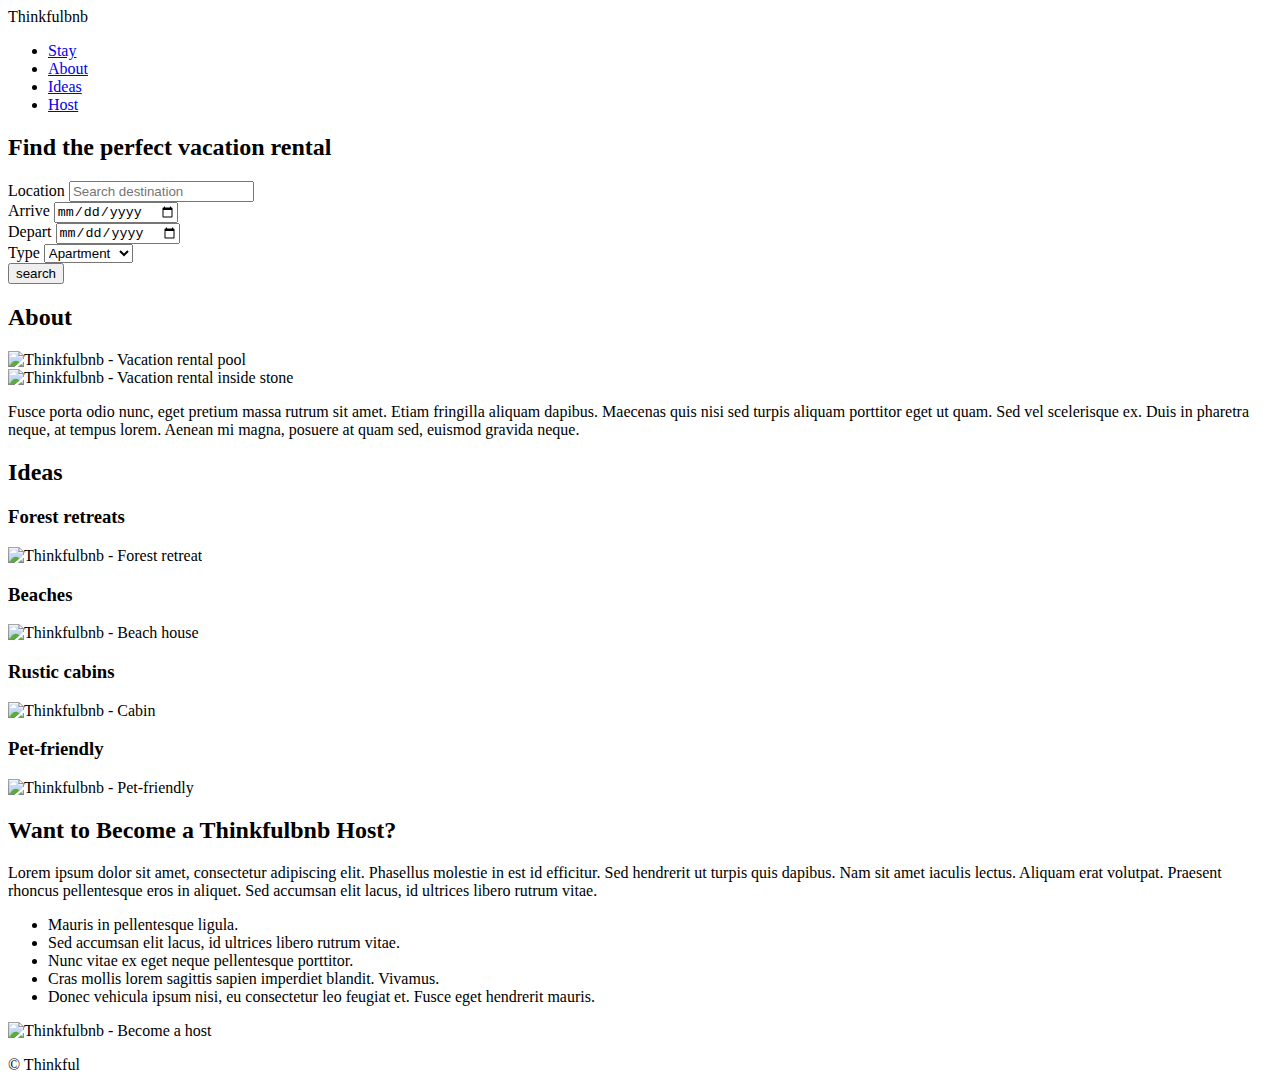
==== index.html @ bf97413f "Add files via upload" ====
<!DOCTYPE html>
<html>
  <head>
    <meta charset="utf-8" />
    <meta name="viewport" content="width=device-width" />
    <title>Vacation Rentals & Unique Homes</title>
    <link
      href="https://cdnjs.cloudflare.com/ajax/libs/normalize/8.0.1/normalize.min.css"
      rel="stylesheet"
      type="text/css"
    />
    <link rel="preconnect" href="https://fonts.gstatic.com" />
    <link
      href="https://fonts.googleapis.com/css2?family=Pangolin&family=Lato&display=swap"
      rel="stylesheet"
    />
    <link href="style.css" rel="stylesheet" type="text/css" />
  </head>

  <body>
    <header>
      <div class="logo">Thinkfulbnb</div>
      <nav>
        <ul id="menu">
          <li><a href="#stay">Stay</a></li>
          <li><a href="#about">About</a></li>
          <li><a href="#ideas">Ideas</a></li>
          <li><a href="#host">Host</a></li>
        </ul>
      </nav>
    </header>

    <main>
      <!-- Stay -->
      <section id="stay">
        <h2>Find the perfect vacation rental</h2>
        <!-- Create a form here -->
        <form>
          <div>
            <label for="location">Location</label>
            <input
            id="location"
            type="text"
            name="location"
            placeholder="Search destination"
            />
            </div>
            <div>
            <label for="arrive">Arrive</label>
            <input type="date"
            id="arrive"
            name="arrive"
            placeholder="mm/dd/yyyy"
            />
            </div>
            <div>
              <label for="depart">Depart</label>
              <input
              type="date"
              id="depart"
              name="depart"
              placeholder="mm/dd/yyyy"
              />
            </div> 
            <div>
              <label for="type">Type</label>
              <select name="type" id="type" size="1">
                <option value="aprtment">Apartment</option>
                <option value="barn">Barn</option>
                <option value="castle">Castle</option>
                <option value="houseboat">Houseboat</option>
                <option value="tinyhouse">Tiny House</option>
                <option value="yacht">Yacht</option>
                <option value="yurt">Yurt</option>
              </select>
            </div>
            <div>
              <button>search</button>
            </div>
        </form>
      </section>

      <!-- About -->
      <section id="about" class="alternate-background">
        <div class="wrapper">
        <h2>About</h2>
        <div class="group row">
          <div class="item">
        <img
          src="images/vacation-rental-pool.png"
          alt="Thinkfulbnb - Vacation rental pool"
        />
        </div>
        <div class="item">
        <img
          src="images/vacation-rental-inside-stone.png"
          alt="Thinkfulbnb - Vacation rental inside stone"
        />
        </div>
        <div class="item">
        <p>
          Fusce porta odio nunc, eget pretium massa rutrum sit amet. Etiam
          fringilla aliquam dapibus. Maecenas quis nisi sed turpis aliquam
          porttitor eget ut quam. Sed vel scelerisque ex. Duis in pharetra
          neque, at tempus lorem. Aenean mi magna, posuere at quam sed, euismod
          gravida neque.
        </p>
        </div>
        </div>
        </div>
      </section>

      <!-- Ideas -->
      <section id="ideas">
        <div class="wrapper">
          <h2>Ideas</h2>
          <div class="idea-container">
            <div class="idea-item">
              <h3>Forest retreats</h3>
              <img
                src="images/forest-retreat.png"
                alt="Thinkfulbnb - Forest retreat"
              />
            </div>
            <div class="idea-item">
              <h3>Beaches</h3>
              <img src="images/beach-house.png" alt="Thinkfulbnb - Beach house" />
            </div>
            <div class="idea-item">
              <h3>Rustic cabins</h3>
              <img src="images/cabin.png" alt="Thinkfulbnb - Cabin" />
            </div>
            <div class="idea-item">
              <h3>Pet-friendly</h3>
              <img src="images/pet-friendly.png" alt="Thinkfulbnb - Pet-friendly" />
            </div>
          </div>
        </div>
      </section>

      <!-- Host -->
      <section id="host" class="alternate-background">
        <div class="reverse-wrapper">
        <h2>Want to Become a Thinkfulbnb Host?</h2>
        <div class="group row">
        <div class="item">
        <p>
          Lorem ipsum dolor sit amet, consectetur adipiscing elit. Phasellus
          molestie in est id efficitur. Sed hendrerit ut turpis quis dapibus.
          Nam sit amet iaculis lectus. Aliquam erat volutpat. Praesent rhoncus
          pellentesque eros in aliquet. Sed accumsan elit lacus, id ultrices
          libero rutrum vitae.
        </p>
        <ul>
          <li>Mauris in pellentesque ligula.</li>
          <li>Sed accumsan elit lacus, id ultrices libero rutrum vitae.</li>
          <li>Nunc vitae ex eget neque pellentesque porttitor.</li>
          <li>Cras mollis lorem sagittis sapien imperdiet blandit. Vivamus.</li>
          <li>
            Donec vehicula ipsum nisi, eu consectetur leo feugiat et. Fusce eget
            hendrerit mauris.
          </li>
        </ul>
        </div>
        <div class="item">
        <img src="images/become-a-host.png" alt="Thinkfulbnb - Become a host" />
        </div>
        </div>
        </div>
      </section>
    </main>

    <footer>
      <p>© Thinkful</p>
    </footer>
  </body>
</html>
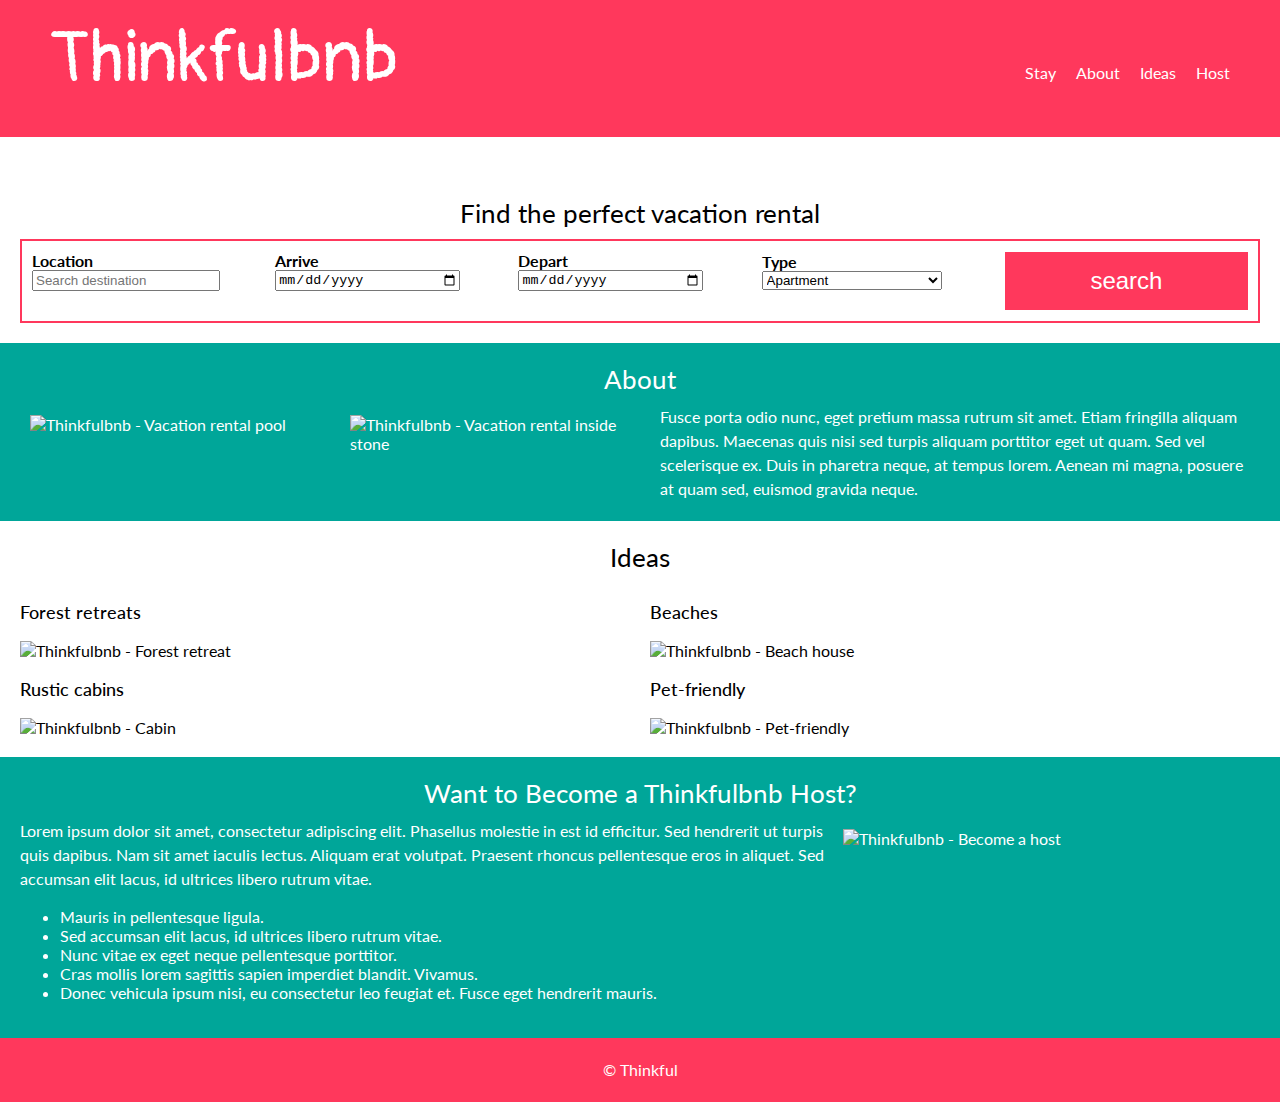
==== commit d66f6b0e: "Add files via upload" ====
--- a/index.html
+++ b/index.html
@@ -22,10 +22,10 @@
       <div class="logo">Thinkfulbnb</div>
       <nav>
         <ul id="menu">
-          <li><a href="#stay">Stay</a></li>
-          <li><a href="#about">About</a></li>
-          <li><a href="#ideas">Ideas</a></li>
-          <li><a href="#host">Host</a></li>
+          <li><a>Stay</a></li>
+          <li><a>About</a></li>
+          <li><a>Ideas</a></li>
+          <li><a>Host</a></li>
         </ul>
       </nav>
     </header>
@@ -97,7 +97,7 @@
           alt="Thinkfulbnb - Vacation rental inside stone"
         />
         </div>
-        <div class="item">
+        <div class="item-double">
         <p>
           Fusce porta odio nunc, eget pretium massa rutrum sit amet. Etiam
           fringilla aliquam dapibus. Maecenas quis nisi sed turpis aliquam
@@ -143,7 +143,7 @@
         <div class="reverse-wrapper">
         <h2>Want to Become a Thinkfulbnb Host?</h2>
         <div class="group row">
-        <div class="item">
+        <div class="item-double">
         <p>
           Lorem ipsum dolor sit amet, consectetur adipiscing elit. Phasellus
           molestie in est id efficitur. Sed hendrerit ut turpis quis dapibus.
--- a/style.css
+++ b/style.css
@@ -0,0 +1,222 @@
+/* -------  General Styles ------- */
+
+body {
+  font-family: "Lato", sans-serif;
+  margin: 0;
+}
+
+h2 {
+  font-size: 26px;
+  font-weight: 400;
+  margin: 0 10px 10px 10px;
+  text-align: center;
+}
+
+h3 {
+  font-size: 18px;
+  font-weight: 500;
+}
+
+p {
+  line-height: 1.5em;
+  margin: 0;
+}
+
+section {
+  padding: 20px;
+}
+
+section.alternate-background {
+  background-color: #00a699;
+  color: #fff;
+}
+
+main img {
+  width: 100px;
+}
+
+/* ---  Groups & Items --- */
+
+.wrapper {
+  width: 100%;
+}
+
+.group {
+  display: flex;
+  flex-direction: column;
+}
+
+.group img {
+  width: 100%;
+}
+
+.item {
+  flex: 1;
+  margin: 10px;
+}
+
+.item-double {
+  flex: 2;
+display: flex;
+
+}
+
+.idea-item img {
+  width: 100%;
+}
+
+.idea-container img{
+display: flex;
+flex-direction: column;
+}
+
+/* -------  Navigation ------- */
+
+header {
+  background-color: #ff385c;
+  padding: 20px 20px 0 20px;
+  text-align: center;
+  margin-bottom: 40px;
+}
+
+.logo {
+  font-family: "Pangolin", cursive;
+  font-size: 72px;
+  color: #fff;
+  text-align: center;
+  margin: 0;
+  padding: 20px;
+
+}
+header nav {
+  display: flex;
+  justify-content: center;
+}
+
+header nav ul {
+  list-style: none;
+  display: flex;
+  padding-left: 0;
+}
+
+header nav ul li a {
+  color: #fff;
+  text-decoration: none;
+  padding: 0 20px 0 0;
+}
+
+/* -------  Search Form ------- */
+form {
+  margin: 0;
+  border: 2px solid #ff385c;
+  padding: 10px;
+  justify-content: center;
+  display: flex;
+  flex-direction: column;
+  align-items: center;
+}
+form div {
+  display: flex;
+  justify-content: space-between;
+  width: 100%;
+}
+
+form label {
+  font-weight: bold;
+}
+
+form select,
+form input {
+  justify-content: center;
+  margin-bottom: 20px;
+  width: 180px;
+}
+
+form button {
+  background-color: #ff385c;
+  border: none;
+  color: #fff;
+  font-size: 24px;
+  padding: 15px;
+  width: 100%;
+}
+
+/* -------  Footer ------- */
+
+footer {
+  background-color: #ff385c;
+}
+
+footer p {
+  color: #fff;
+  text-align: center;
+  padding: 20px;
+}
+
+/* -------  Media Query ------- */
+@media all and (min-width: 1050px) {
+  header {
+    display: flex;
+    flex-direction: row;
+    justify-content: space-between;
+    padding: 0 30px;
+  }
+
+  .logo {
+    margin: 14px 0;
+    padding-top: 0;
+  }
+
+  header nav {
+    margin-top: 8px;
+    align-self: center;
+  }
+
+  header nav ul li a:hover {
+    color: #5c5656;
+  }
+
+  form div {
+    display: flex;
+    flex-direction: column;
+  }
+
+  form {
+    flex-direction: row;
+  }
+
+  .idea-container {
+    display: grid;
+    grid-template-columns: 1fr 1fr;
+    column-gap: 20px;
+  }
+  
+  
+  .idea-item img {
+  width: 100%;
+  }
+
+  .group {
+    display: flex;
+    flex-direction: row;
+  }
+
+  .wrapper {
+    width: 100%;
+  }
+  
+  .container{
+    align-content: flex-start;
+  }
+
+  .group {
+    display: flex;
+    justify-items: center;
+  }
+
+  .item-double{
+    display: flex;
+    flex-direction: column;
+    justify-content: center;
+  }
+} 
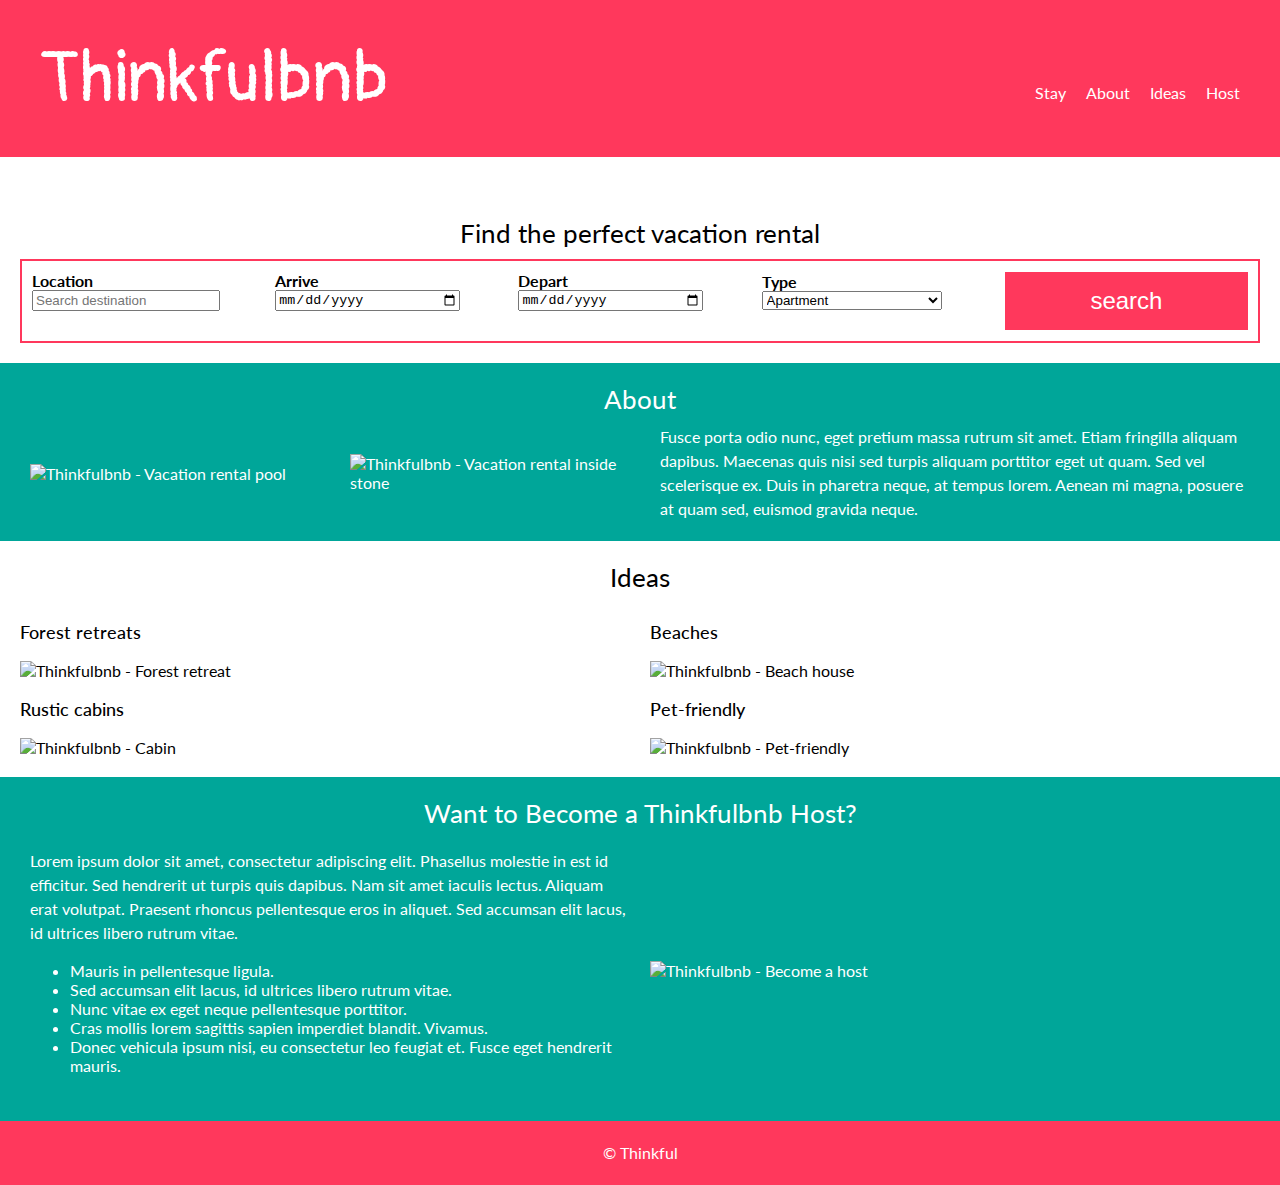
==== commit 5b1e4252: "Add files via upload" ====
--- a/index.html
+++ b/index.html
@@ -22,10 +22,10 @@
       <div class="logo">Thinkfulbnb</div>
       <nav>
         <ul id="menu">
-          <li><a>Stay</a></li>
-          <li><a>About</a></li>
-          <li><a>Ideas</a></li>
-          <li><a>Host</a></li>
+          <li><a href="#stay">Stay</a></li>
+          <li><a href="#about">About</a></li>
+          <li><a href="#ideas">Ideas</a></li>
+          <li><a href="#host">Host</a></li>
         </ul>
       </nav>
     </header>
@@ -143,7 +143,7 @@
         <div class="reverse-wrapper">
         <h2>Want to Become a Thinkfulbnb Host?</h2>
         <div class="group row">
-        <div class="item-double">
+        <div class="item">
         <p>
           Lorem ipsum dolor sit amet, consectetur adipiscing elit. Phasellus
           molestie in est id efficitur. Sed hendrerit ut turpis quis dapibus.
--- a/style.css
+++ b/style.css
@@ -57,8 +57,6 @@
 
 .item-double {
   flex: 2;
-display: flex;
-
 }
 
 .idea-item img {
@@ -154,12 +152,23 @@
 }
 
 /* -------  Media Query ------- */
-@media all and (min-width: 1050px) {
+@media all and (min-width: 480px) {
   header {
     display: flex;
     flex-direction: row;
     justify-content: space-between;
-    padding: 0 30px;
+    align-content: center;
+  }
+
+  .item{
+    display: flex;
+    flex-direction: column;
+    justify-content: center;
+  }
+
+  .item-double {
+    display: flex;
+    align-items: center;
   }
 
   .logo {
@@ -169,7 +178,7 @@
 
   header nav {
     margin-top: 8px;
-    align-self: center;
+    align-items: center;
   }
 
   header nav ul li a:hover {
@@ -211,12 +220,5 @@
 
   .group {
     display: flex;
-    justify-items: center;
-  }
-
-  .item-double{
-    display: flex;
-    flex-direction: column;
-    justify-content: center;
   }
 } 
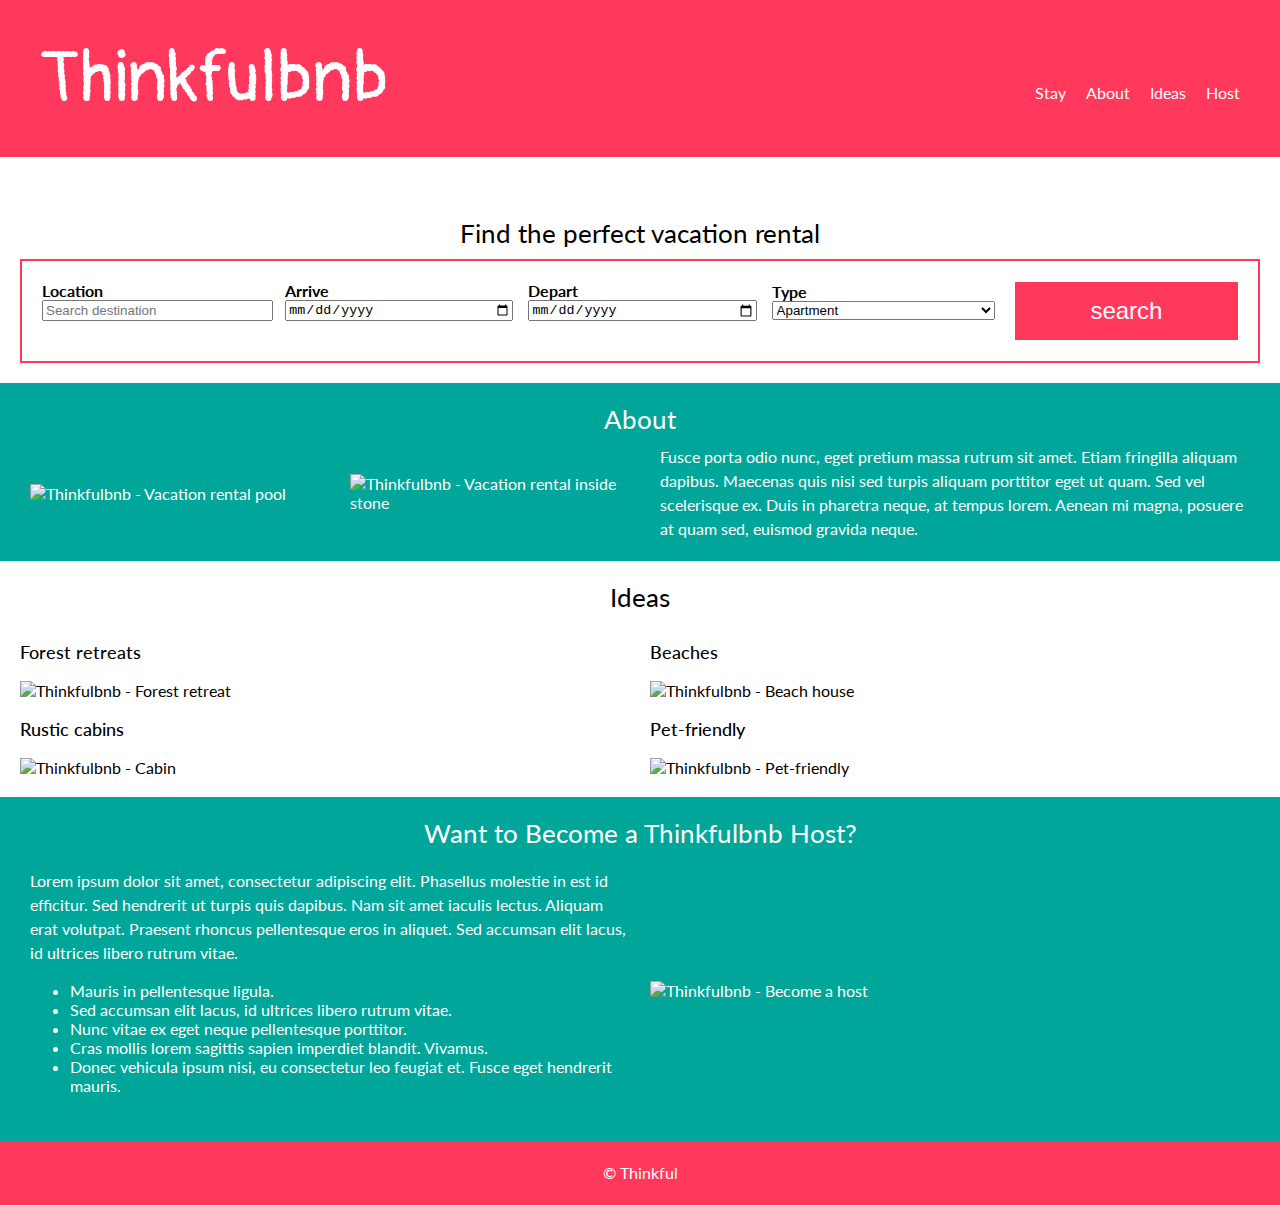
==== commit 1ccfe5e6: "Add files via upload" ====
--- a/index.html
+++ b/index.html
@@ -36,7 +36,7 @@
         <h2>Find the perfect vacation rental</h2>
         <!-- Create a form here -->
         <form>
-          <div>
+          <div class="item">
             <label for="location">Location</label>
             <input
             id="location"
@@ -45,7 +45,7 @@
             placeholder="Search destination"
             />
             </div>
-            <div>
+            <div class="item">
             <label for="arrive">Arrive</label>
             <input type="date"
             id="arrive"
@@ -53,7 +53,7 @@
             placeholder="mm/dd/yyyy"
             />
             </div>
-            <div>
+            <div class="item">
               <label for="depart">Depart</label>
               <input
               type="date"
@@ -62,7 +62,7 @@
               placeholder="mm/dd/yyyy"
               />
             </div> 
-            <div>
+            <div class="item">
               <label for="type">Type</label>
               <select name="type" id="type" size="1">
                 <option value="aprtment">Apartment</option>
@@ -74,7 +74,7 @@
                 <option value="yurt">Yurt</option>
               </select>
             </div>
-            <div>
+            <div class="item">
               <button>search</button>
             </div>
         </form>
--- a/style.css
+++ b/style.css
@@ -127,7 +127,7 @@
 form input {
   justify-content: center;
   margin-bottom: 20px;
-  width: 180px;
+  width: 150px;
 }
 
 form button {
@@ -152,7 +152,7 @@
 }
 
 /* -------  Media Query ------- */
-@media all and (min-width: 480px) {
+@media all and (min-width: 768px) {
   header {
     display: flex;
     flex-direction: row;
@@ -164,6 +164,7 @@
     display: flex;
     flex-direction: column;
     justify-content: center;
+    width: 100%;
   }
 
   .item-double {
@@ -183,11 +184,6 @@
 
   header nav ul li a:hover {
     color: #5c5656;
-  }
-
-  form div {
-    display: flex;
-    flex-direction: column;
   }
 
   form {
@@ -216,9 +212,29 @@
   
   .container{
     align-content: flex-start;
-  }
-
-  .group {
-    display: flex;
-  }
+    width: 100%;
+  }
+
+  form div {
+    display: flex;
+    justify-content: space-between;
+    width: 100%;
+  }
+
+  form select,
+form input {
+  justify-content: center;
+  margin-bottom: 20px;
+  width: 100%;
+}
+
+form button {
+  background-color: #ff385c;
+  border: none;
+  color: #fff;
+  font-size: 24px;
+  padding: 15px;
+  width: 100%;
+}
+
 } 
